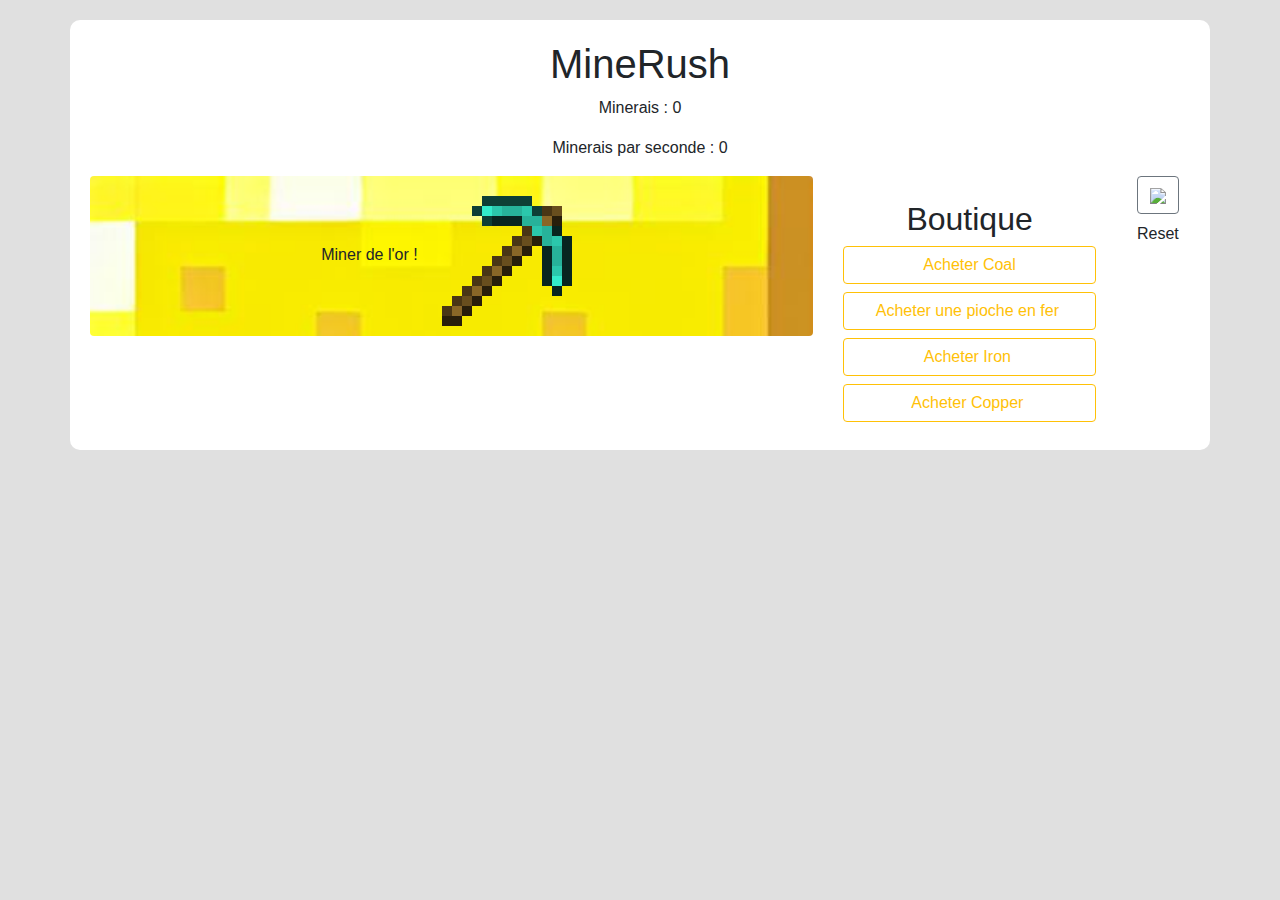
==== index.html @ 58c8d38a "+ animation" ====
<!DOCTYPE html>
<html lang="fr">

<head>
    <meta charset="UTF-8">
    <meta name="viewport" content="width=device-width, initial-scale=1.0">
    <title>Jeu Clicker</title>
    <link rel="stylesheet" href="https://maxcdn.bootstrapcdn.com/bootstrap/4.5.2/css/bootstrap.min.css">
    <link rel="stylesheet" href="styles/style.css">
</head>

<body>
    <div class="container-fluid medieval-text">
        <div class="container">
            <h1 class="text-center">MineRush</h1>
            <div class="resources">
                <p class="text-center">Minerais : <span id="points">0</span></p>
                <p class="text-center">Minerais par seconde : <span id="mineraisParSeconde">0</span></p>
            </div>
            <div class="row justify-content-center">
                <div class="col-md-8">
                    <div class="button-container">
                        <button id="clickButton" class="btn btn-warning">
                            Miner de l'or ! <img src="Assets/Pioche_en_diamant.webp">
                        </button>
                    </div>
                </div>
                <div class="col-md-3">
                    <div class="shop mt-4">
                        <h2 class="text-center mb-2">Boutique</h2>
                        <div class="row">
                            <div class="col-12 mb-2">
                                <button id="buyMine" class="btn btn-outline-warning btn-block">Acheter Coal<img src="">
                                </button>
                            </div>
                            <div class="col-12 mb-2">
                                <button id="buyMineur" class="btn btn-outline-warning btn-block">
                                    Acheter une pioche en fer
                                    <img src="">
                                </button>
                            </div>
                            <div class="col-12 mb-2">
                                <button id="buyMine2" class="btn btn-outline-warning btn-block">
                                    Acheter Iron
                                    <img src="">
                                </button>
                            </div>
                            <div class="col-12 mb-2">
                                <button id="buyMine3" class="btn btn-outline-warning btn-block">
                                    Acheter Copper
                                    <img src="">
                                </button>
                            </div>
                        </div>
                    </div>
                </div>
                <div class="col-md-1">
                    <div class="d-flex flex-column align-items-center">
                        <button class="btn btn-outline-secondary btn-square mb-2" id="resetButton">
                            <img src="Assets/Lingot_d%27or.png">
                        </button>
                        <span class="btn-title text-center">Reset</span>
                    </div>
                </div>
            </div>
        </div>
    </div>

    <script src="https://ajax.googleapis.com/ajax/libs/jquery/3.5.1/jquery.min.js"></script>
    <script src="https://cdnjs.cloudflare.com/ajax/libs/popper.js/1.16.0/umd/popper.min.js"></script>
    <script src="https://maxcdn.bootstrapcdn.com/bootstrap/4.5.2/js/bootstrap.min.js"></script>
    <script src="js/script.js"></script>
</body>

</html>
---- styles/style.css ----
body {
    background-color: #e0e0e0;
}

.container {
    background-color: #ffffff;
    padding: 20px;
    border-radius: 10px;
    margin-top: 20px;
}

button[disabled] {
    opacity: 0.6;
}
.btn.btn-warning {
    background-color: transparent;
    border: none; 
    background-image: url('/Assets/00016-7777777.jpeg');
    background-size: cover; 
    background-repeat: no-repeat; 
    width: 100%;
    height: 100%; 
    padding: 0;
}
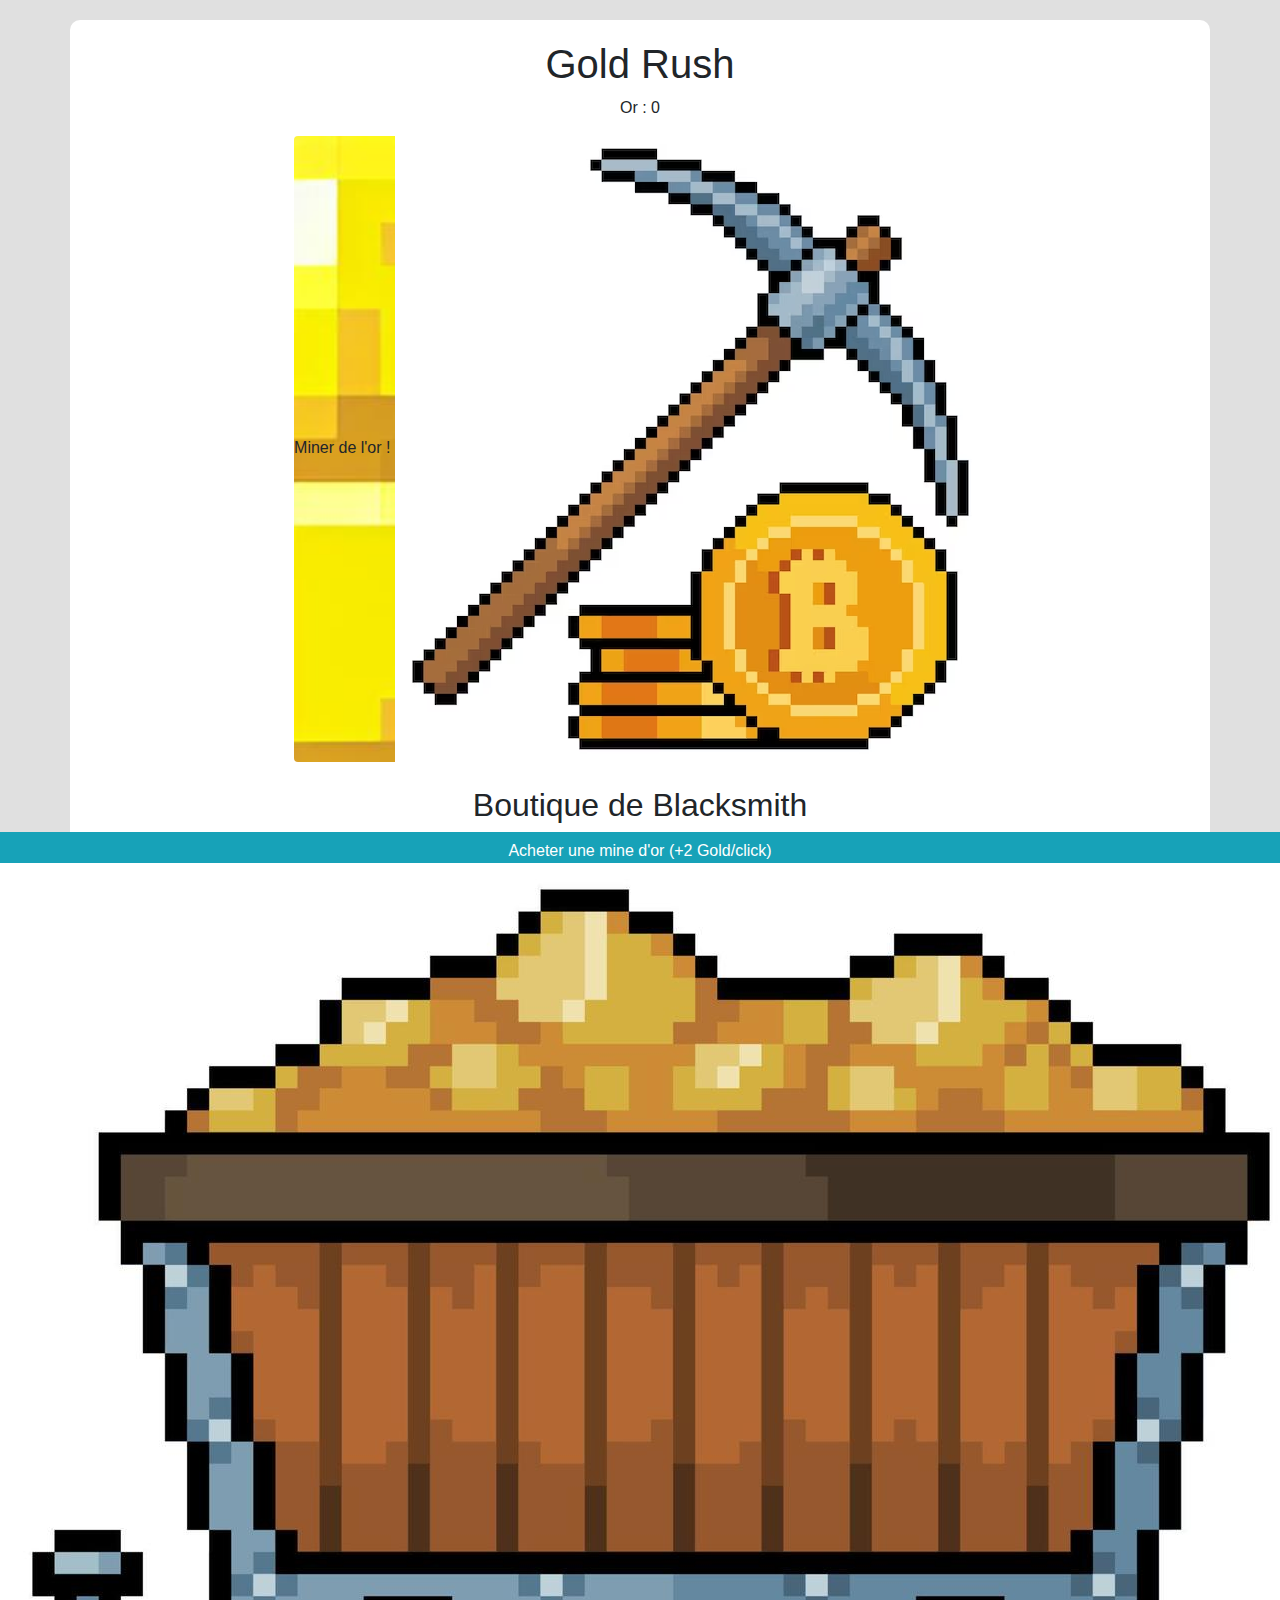
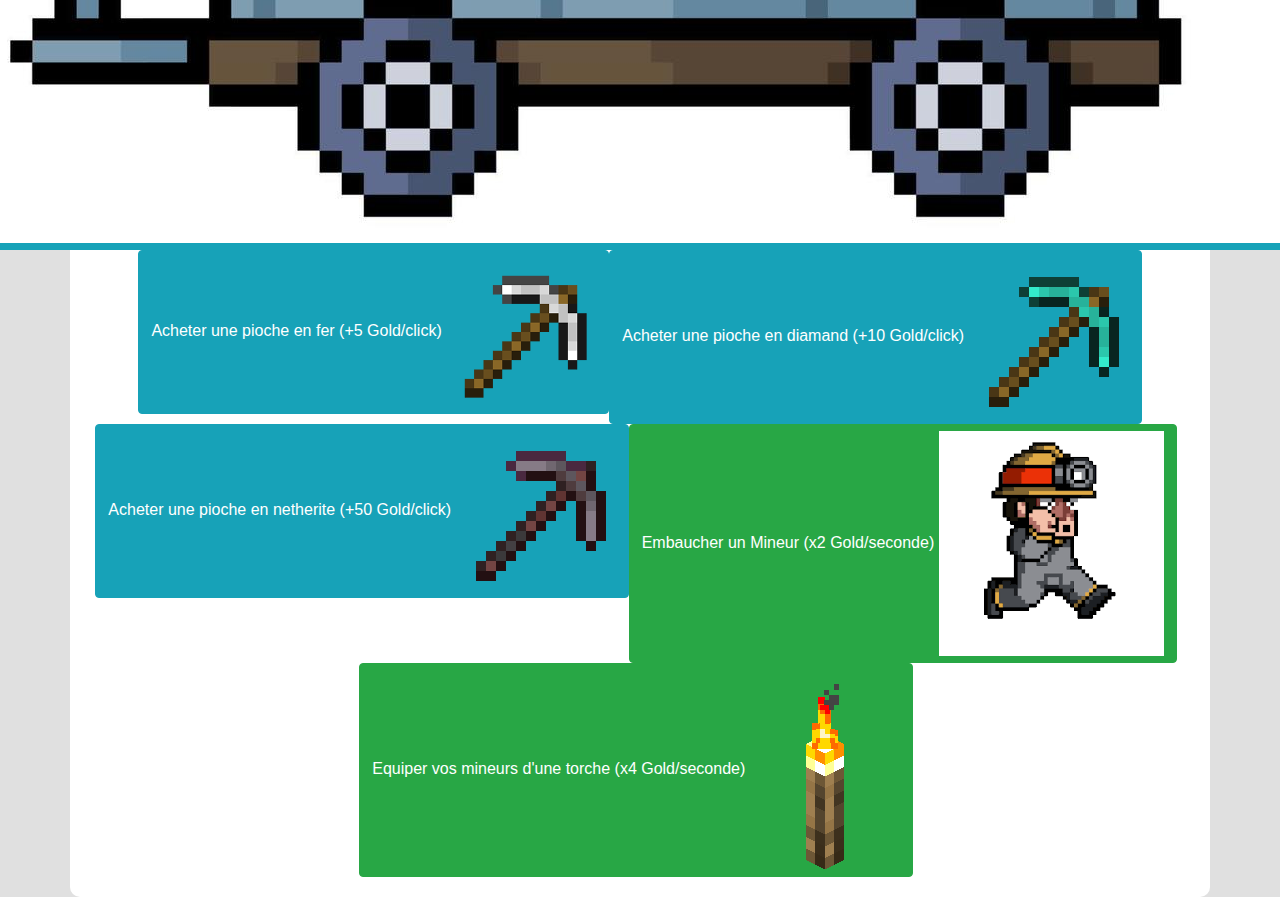
==== commit 4e78d396: "[+]element+bonus dans la boutique" ====
--- a/index.html
+++ b/index.html
@@ -1,65 +1,65 @@
 <!DOCTYPE html>
 <html lang="fr">
-
 <head>
     <meta charset="UTF-8">
     <meta name="viewport" content="width=device-width, initial-scale=1.0">
-    <title>Jeu Clicker</title>
+    <title>Jeu Clicker - Edition Medieval</title>
     <link rel="stylesheet" href="https://maxcdn.bootstrapcdn.com/bootstrap/4.5.2/css/bootstrap.min.css">
     <link rel="stylesheet" href="styles/style.css">
 </head>
-
 <body>
     <div class="container-fluid medieval-text">
         <div class="container">
-            <h1 class="text-center">MineRush</h1>
+            <h1 class="text-center">Gold Rush</h1>
             <div class="resources">
-                <p class="text-center">Minerais : <span id="points">0</span></p>
-                <p class="text-center">Minerais par seconde : <span id="mineraisParSeconde">0</span></p>
+                <p class="text-center">Or : <span id="points">0</span></p>
             </div>
             <div class="row justify-content-center">
-                <div class="col-md-8">
+                <div class="button-container">
+                    <button id="clickButton" class="btn btn-warning">
+                        Miner de l'or !
+                        <img src="Assets/pixel-art-bitcoin-mining-pioche-investissement-dans-icone-crypto-monnaies-pour-jeu-8-bits-ba-blanc_360488-219.avif" alt="Pioche btc">
+                    </button>
+                </div>
+            </div>
+            <div class="shop mt-4">
+                <h2 class="text-center">Boutique de Blacksmith</h2>
+                <div class="row justify-content-center">
                     <div class="button-container">
-                        <button id="clickButton" class="btn btn-warning">
-                            Miner de l'or ! <img src="Assets/Pioche_en_diamant.webp">
+                        <button id="buyMine" class="btn btn-info">
+                            Acheter une mine d'or (+2 Gold/click)
+                            <img src="Assets/9877992-pixel-art-mining-cart-with-gold-vector-icon-for-8bit-game-on-white-background-vectoriel.jpg" alt="Mine d'or">
                         </button>
                     </div>
-                </div>
-                <div class="col-md-3">
-                    <div class="shop mt-4">
-                        <h2 class="text-center mb-2">Boutique</h2>
-                        <div class="row">
-                            <div class="col-12 mb-2">
-                                <button id="buyMine" class="btn btn-outline-warning btn-block">Acheter Coal<img src="">
-                                </button>
-                            </div>
-                            <div class="col-12 mb-2">
-                                <button id="buyMineur" class="btn btn-outline-warning btn-block">
-                                    Acheter une pioche en fer
-                                    <img src="">
-                                </button>
-                            </div>
-                            <div class="col-12 mb-2">
-                                <button id="buyMine2" class="btn btn-outline-warning btn-block">
-                                    Acheter Iron
-                                    <img src="">
-                                </button>
-                            </div>
-                            <div class="col-12 mb-2">
-                                <button id="buyMine3" class="btn btn-outline-warning btn-block">
-                                    Acheter Copper
-                                    <img src="">
-                                </button>
-                            </div>
-                        </div>
+                    <div class="button-container">
+                        <button id="buyPickaxeIron" class="btn btn-info">
+                            Acheter une pioche en fer (+5 Gold/click)
+                            <img src="Assets/Pioche_en_fer.webp" alt="Pioche en fer">
+                        </button>
                     </div>
-                </div>
-                <div class="col-md-1">
-                    <div class="d-flex flex-column align-items-center">
-                        <button class="btn btn-outline-secondary btn-square mb-2" id="resetButton">
-                            <img src="Assets/Lingot_d%27or.png">
+                    <div class="button-container">
+                        <button id="buyPickaxeDiamond" class="btn btn-info">
+                            Acheter une pioche en diamand (+10 Gold/click)
+                            <img src="Assets/Pioche_en_diamant.webp" alt="Pioche en diamant">
                         </button>
-                        <span class="btn-title text-center">Reset</span>
+                    </div>
+                    <div class="button-container">
+                        <button id="buyPickaxeNetherite" class="btn btn-info">
+                            Acheter une pioche en netherite (+50 Gold/click)
+                            <img src="Assets/Pioche_en_Netherite.webp" alt="Pioche en netherite">
+                        </button>
+                    </div>
+                    <div class="button-container">
+                        <button id="buyMineur" class="btn btn-success mr-2">
+                            Embaucher un  Mineur (x2 Gold/seconde)
+                            <img src="Assets/images.png" alt="Mineur qui mine">
+                        </button>
+                    </div>
+                    <div class="button-container">
+                        <button id="buyTorche" class="btn btn-success mr-2">
+                            Equiper vos mineurs d'une torche (x4 Gold/seconde)
+                            <img src="Assets/Torche.webp" alt="Torche">
+                        </button>
                     </div>
                 </div>
             </div>
@@ -71,5 +71,4 @@
     <script src="https://maxcdn.bootstrapcdn.com/bootstrap/4.5.2/js/bootstrap.min.js"></script>
     <script src="js/script.js"></script>
 </body>
-
-</html>+</html>
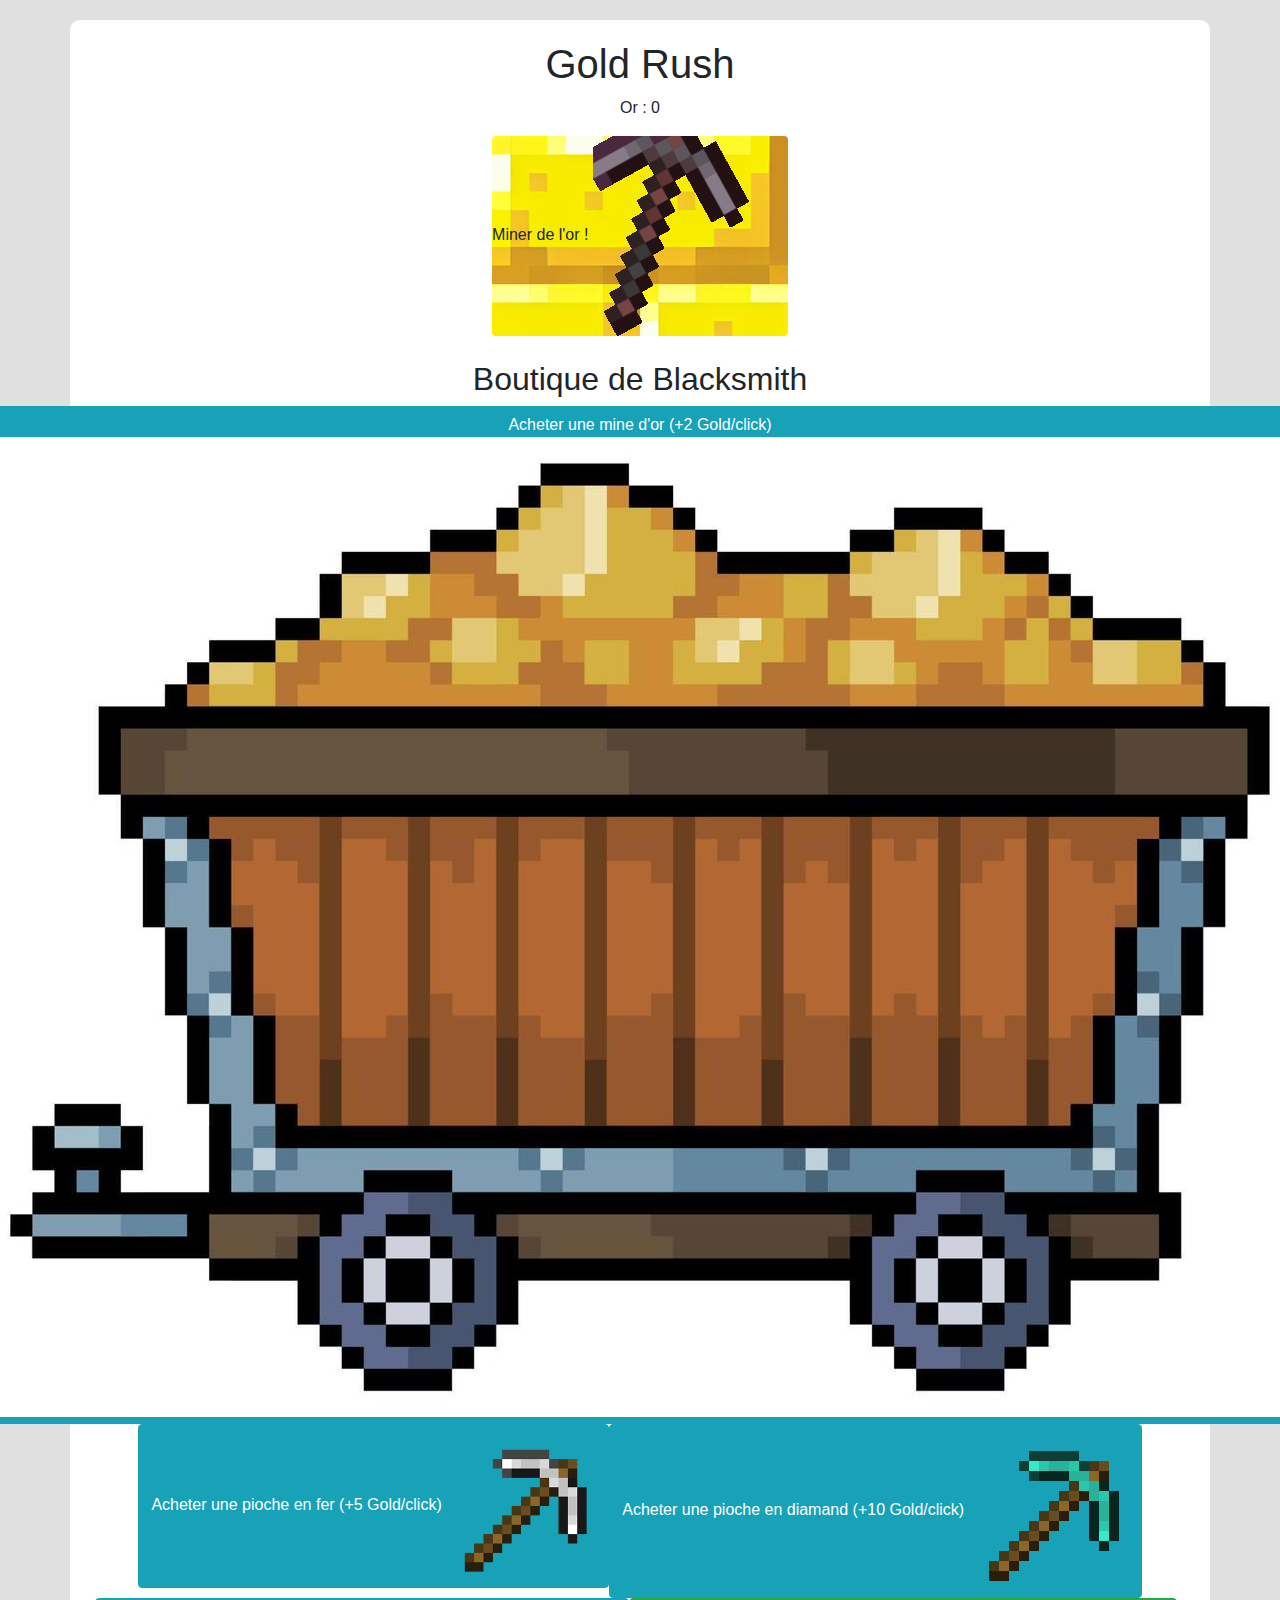
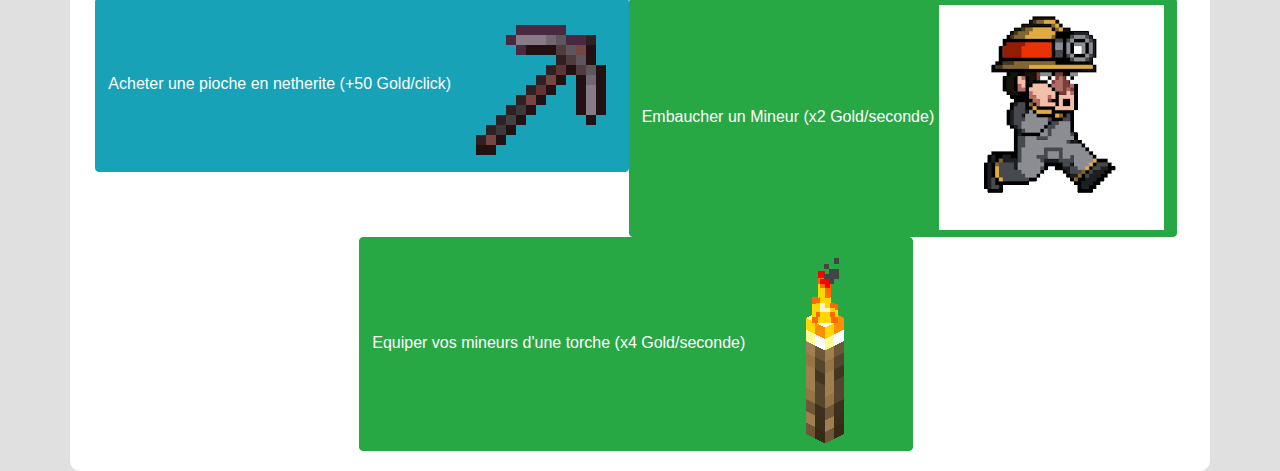
==== commit d0a16b05: "[+]Désativer les objet achetés" ====
--- a/index.html
+++ b/index.html
@@ -18,7 +18,7 @@
                 <div class="button-container">
                     <button id="clickButton" class="btn btn-warning">
                         Miner de l'or !
-                        <img src="Assets/pixel-art-bitcoin-mining-pioche-investissement-dans-icone-crypto-monnaies-pour-jeu-8-bits-ba-blanc_360488-219.avif" alt="Pioche btc">
+                        <img src="Assets/netherite-pickaxe-minecraft.gif" alt="Pioche">
                     </button>
                 </div>
             </div>
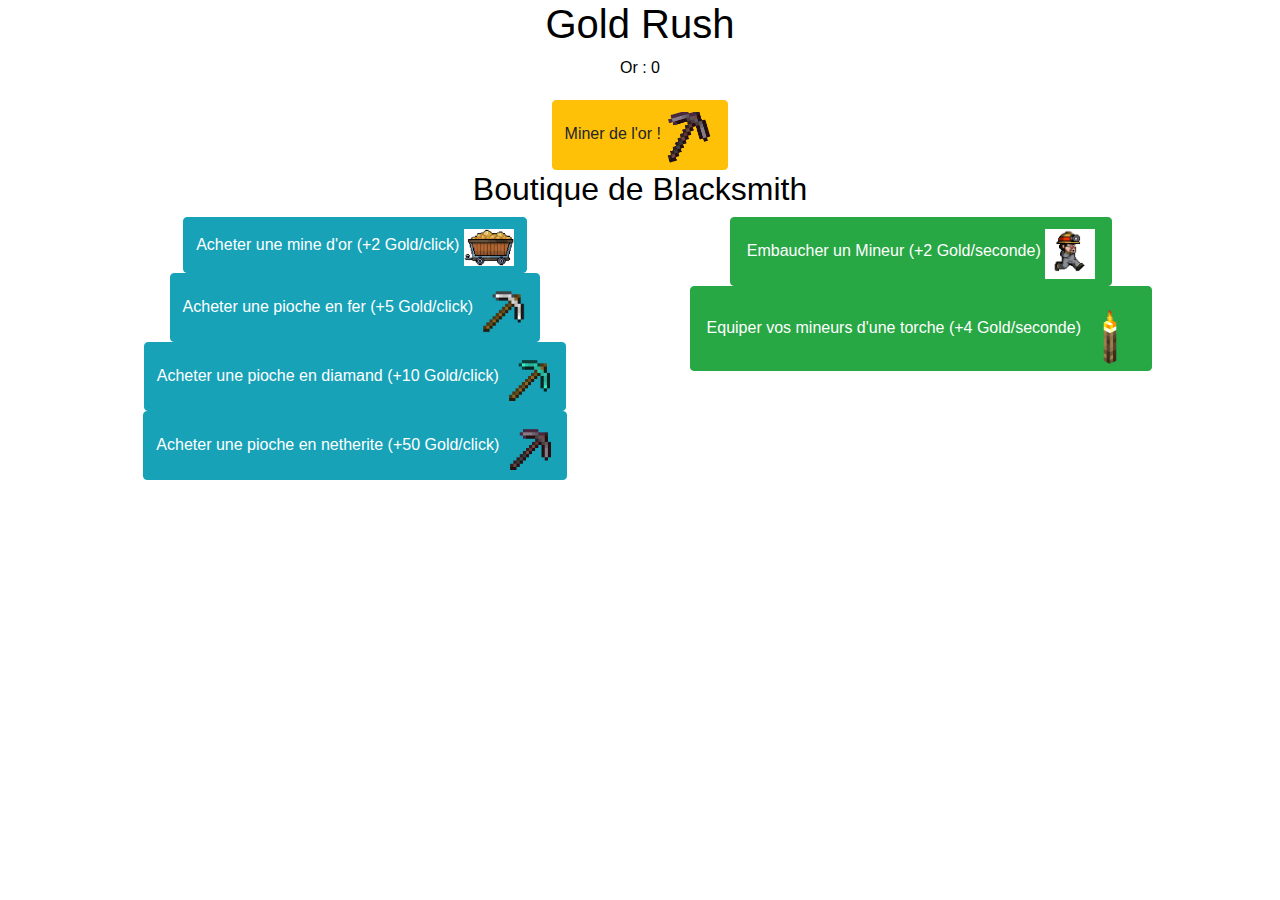
==== commit 2d390dde: "Image fond" ====
--- a/index.html
+++ b/index.html
@@ -22,44 +22,50 @@
                     </button>
                 </div>
             </div>
-            <div class="shop mt-4">
-                <h2 class="text-center">Boutique de Blacksmith</h2>
-                <div class="row justify-content-center">
+            <h2 class="text-center">Boutique de Blacksmith</h2>
+            <div class="row justify-content-center">
+                <div class="col-md-6"> <!-- Colonne pour les cadres bleus -->
                     <div class="button-container">
-                        <button id="buyMine" class="btn btn-info">
-                            Acheter une mine d'or (+2 Gold/click)
-                            <img src="Assets/9877992-pixel-art-mining-cart-with-gold-vector-icon-for-8bit-game-on-white-background-vectoriel.jpg" alt="Mine d'or">
-                        </button>
+                        <div class="button-container">
+                            <button id="buyMine" class="btn btn-info">
+                                Acheter une mine d'or (+2 Gold/click)
+                                <img src="Assets/9877992-pixel-art-mining-cart-with-gold-vector-icon-for-8bit-game-on-white-background-vectoriel.jpg" alt="Mine d'or">
+                            </button>
+                        </div>
+                        <div class="button-container">
+                            <button id="buyPickaxeIron" class="btn btn-info">
+                                Acheter une pioche en fer (+5 Gold/click)
+                                <img src="Assets/Pioche_en_fer.webp" alt="Pioche en fer">
+                            </button>
+                        </div>
+                        <div class="button-container">
+                            <button id="buyPickaxeDiamond" class="btn btn-info">
+                                Acheter une pioche en diamand (+10 Gold/click)
+                                <img src="Assets/Pioche_en_diamant.webp" alt="Pioche en diamant">
+                            </button>
+                        </div>
+                        <div class="button-container">
+                            <button id="buyPickaxeNetherite" class="btn btn-info">
+                                Acheter une pioche en netherite (+50 Gold/click)
+                                <img src="Assets/Pioche_en_Netherite.webp" alt="Pioche en netherite">
+                            </button>
+                        </div>
                     </div>
+                </div>
+                <div class="col-md-6"> <!-- Colonne pour les cadres verts -->
                     <div class="button-container">
-                        <button id="buyPickaxeIron" class="btn btn-info">
-                            Acheter une pioche en fer (+5 Gold/click)
-                            <img src="Assets/Pioche_en_fer.webp" alt="Pioche en fer">
-                        </button>
-                    </div>
-                    <div class="button-container">
-                        <button id="buyPickaxeDiamond" class="btn btn-info">
-                            Acheter une pioche en diamand (+10 Gold/click)
-                            <img src="Assets/Pioche_en_diamant.webp" alt="Pioche en diamant">
-                        </button>
-                    </div>
-                    <div class="button-container">
-                        <button id="buyPickaxeNetherite" class="btn btn-info">
-                            Acheter une pioche en netherite (+50 Gold/click)
-                            <img src="Assets/Pioche_en_Netherite.webp" alt="Pioche en netherite">
-                        </button>
-                    </div>
-                    <div class="button-container">
-                        <button id="buyMineur" class="btn btn-success mr-2">
-                            Embaucher un  Mineur (x2 Gold/seconde)
-                            <img src="Assets/images.png" alt="Mineur qui mine">
-                        </button>
-                    </div>
-                    <div class="button-container">
-                        <button id="buyTorche" class="btn btn-success mr-2">
-                            Equiper vos mineurs d'une torche (x4 Gold/seconde)
-                            <img src="Assets/Torche.webp" alt="Torche">
-                        </button>
+                        <div class="button-container">
+                            <button id="buyMineur" class="btn btn-success mr-2">
+                                Embaucher un  Mineur (+2 Gold/seconde)
+                                <img src="Assets/images.png" alt="Mineur qui mine">
+                            </button>
+                        </div>
+                        <div class="button-container">
+                            <button id="buyTorche" class="btn btn-success mr-2">
+                                Equiper vos mineurs d'une torche (+4 Gold/seconde)
+                                <img src="Assets/Torche.webp" alt="Torche">
+                            </button>
+                        </div>
                     </div>
                 </div>
             </div>
--- a/styles/style.css
+++ b/styles/style.css
@@ -1,24 +1,34 @@
 body {
-    background-color: #e0e0e0;
+    background-image: url('Assets/minecraft-caves-cliffs-snapshot-21w06a.jpg');
+    background-size: cover;
+    background-repeat: no-repeat;
 }
 
-.container {
-    background-color: #ffffff;
-    padding: 20px;
-    border-radius: 10px;
+.medieval-text {
+    color: black; 
+}
+
+.resources {
+    margin-bottom: 20px;
+}
+
+.shop {
     margin-top: 20px;
 }
 
-button[disabled] {
-    opacity: 0.6;
+.button-container {
+    display: flex;
+    flex-direction: column;
+    align-items: center;
 }
-.btn.btn-warning {
-    background-color: transparent;
-    border: none; 
-    background-image: url('/Assets/00016-7777777.jpeg');
-    background-size: cover; 
-    background-repeat: no-repeat; 
-    width: 100%;
-    height: 100%; 
-    padding: 0;
+
+.button-container button {
+    width: 100%; 
+    flex-grow: 1; 
 }
+
+.button-container img {
+    max-width: 50px; 
+    height: auto;
+    margin-top: 5px; 
+}
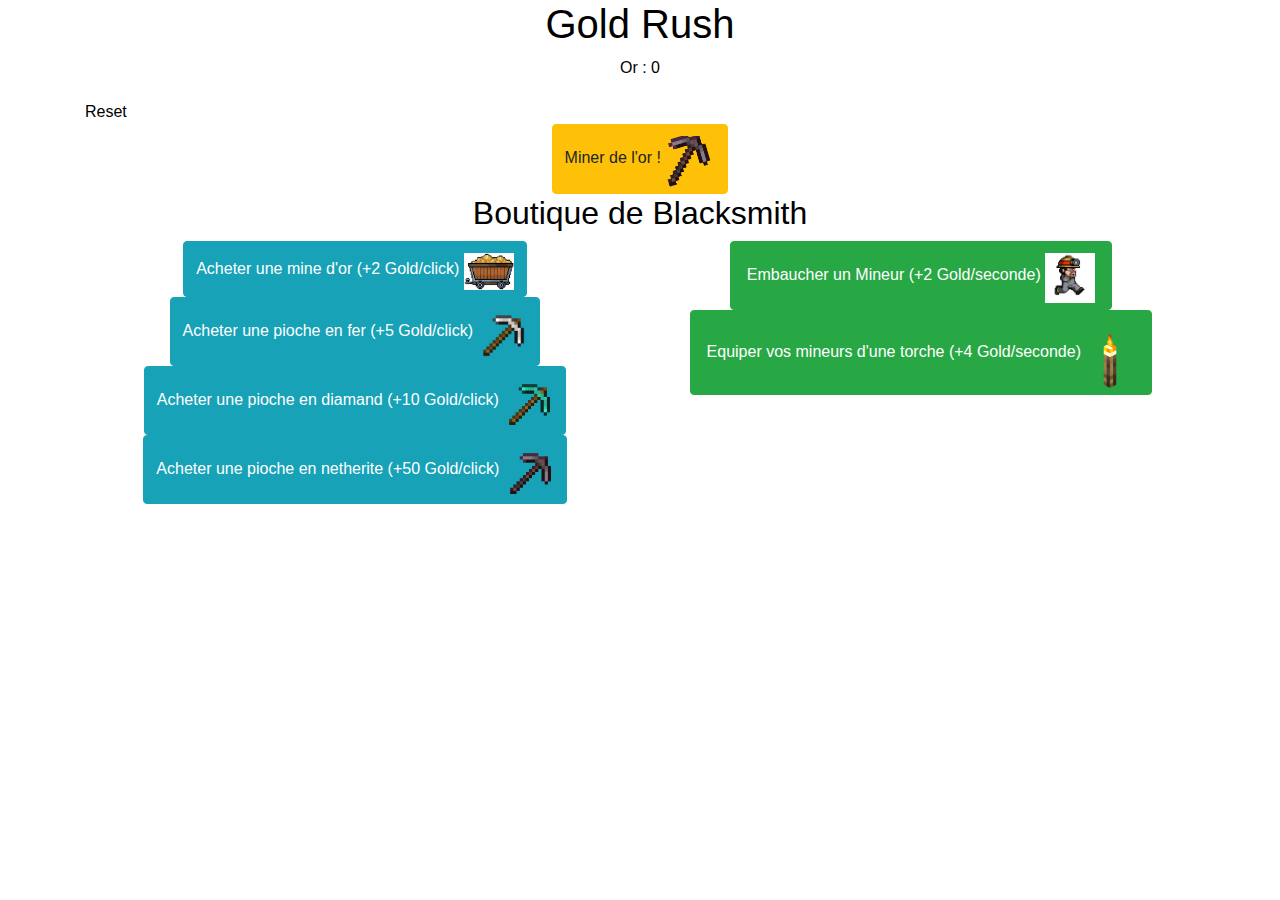
==== commit 34b8d934: "[+]Boutton Reset" ====
--- a/index.html
+++ b/index.html
@@ -14,6 +14,7 @@
             <div class="resources">
                 <p class="text-center">Or : <span id="points">0</span></p>
             </div>
+            <span class="btn-title text-center">Reset</span>
             <div class="row justify-content-center">
                 <div class="button-container">
                     <button id="clickButton" class="btn btn-warning">
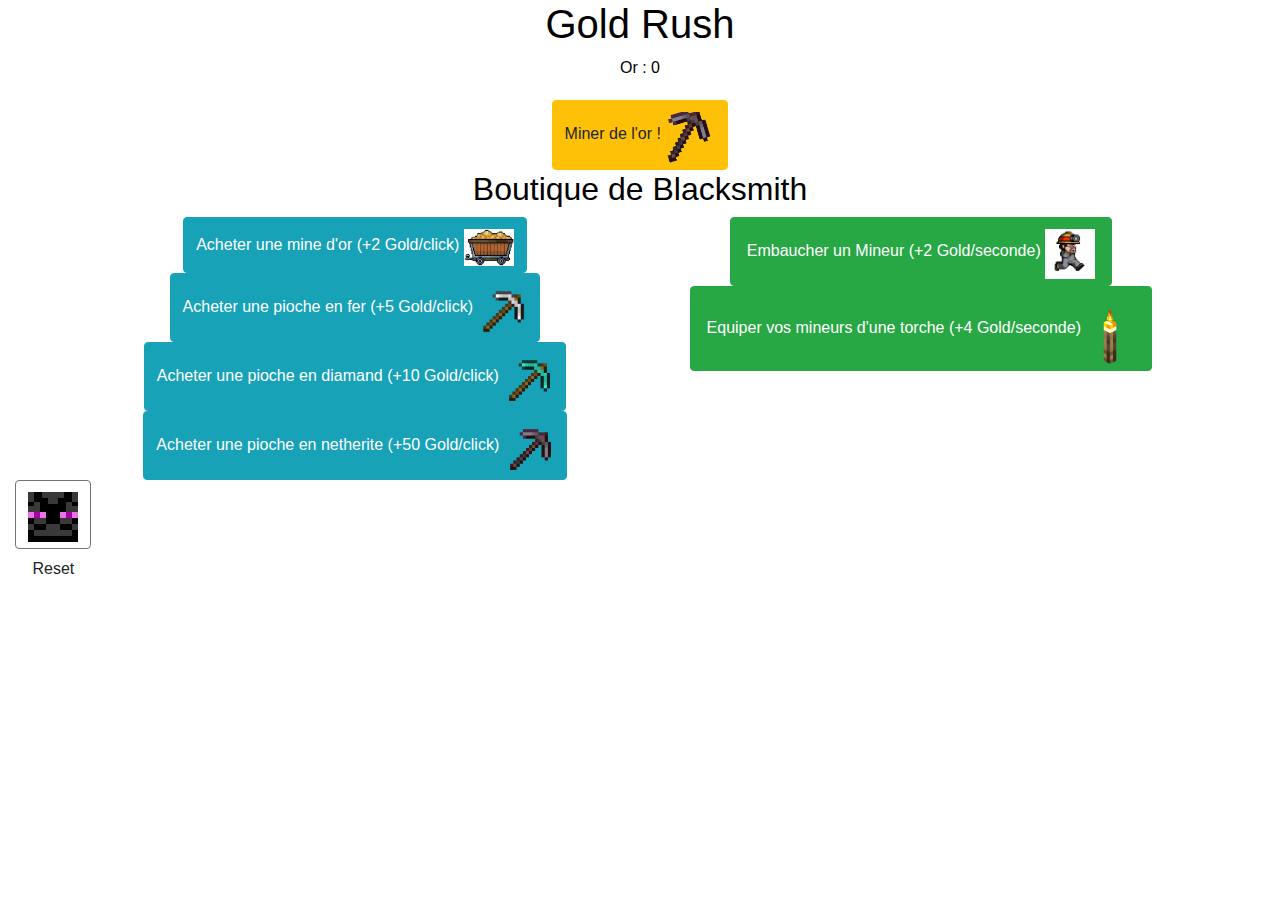
==== commit 3a58c568: "Correction bug boutton reset" ====
--- a/index.html
+++ b/index.html
@@ -14,7 +14,6 @@
             <div class="resources">
                 <p class="text-center">Or : <span id="points">0</span></p>
             </div>
-            <span class="btn-title text-center">Reset</span>
             <div class="row justify-content-center">
                 <div class="button-container">
                     <button id="clickButton" class="btn btn-warning">
@@ -72,6 +71,13 @@
             </div>
         </div>
     </div>
+    <div class="col-md-1">
+        <div class="d-flex flex-column align-items-center">
+            <button class="btn btn-outline-secondary btn-square mb-2" id="resetButton">
+                <img src="Assets/1748a71f90b18d3d48c16d7288687e4c.jpg">
+            </button>
+            <span class="btn-title text-center">Reset</span>
+    </div>
 
     <script src="https://ajax.googleapis.com/ajax/libs/jquery/3.5.1/jquery.min.js"></script>
     <script src="https://cdnjs.cloudflare.com/ajax/libs/popper.js/1.16.0/umd/popper.min.js"></script>
--- a/styles/style.css
+++ b/styles/style.css
@@ -32,3 +32,9 @@
     height: auto;
     margin-top: 5px; 
 }
+
+#resetButton img{
+    max-width: 50px; 
+    height: auto;
+    margin-top: 5px;
+}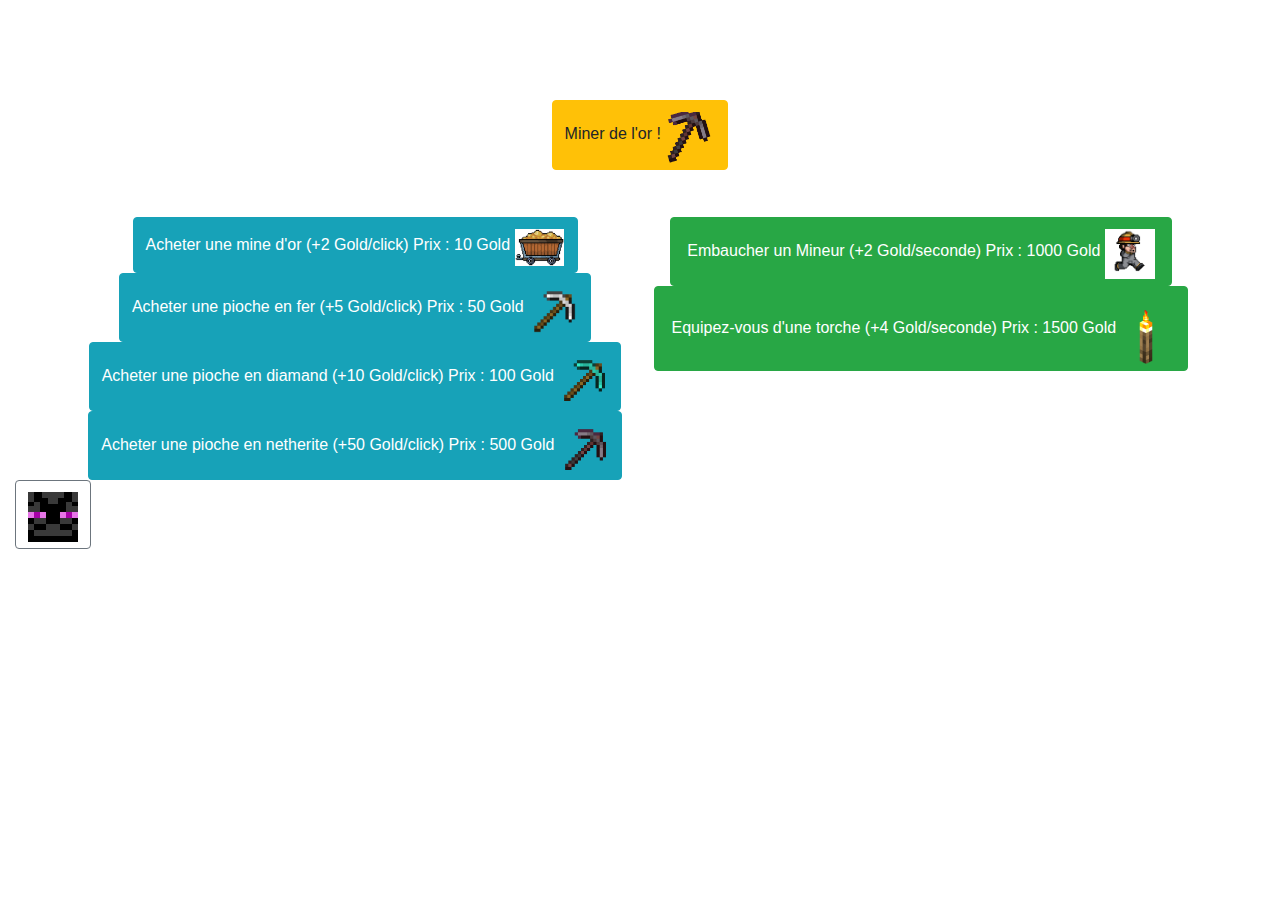
==== commit 2adf6c8a: "[+]Bug Fond Ecran" ====
--- a/index.html
+++ b/index.html
@@ -28,25 +28,25 @@
                     <div class="button-container">
                         <div class="button-container">
                             <button id="buyMine" class="btn btn-info">
-                                Acheter une mine d'or (+2 Gold/click)
+                                Acheter une mine d'or (+2 Gold/click) Prix : 10 Gold
                                 <img src="Assets/9877992-pixel-art-mining-cart-with-gold-vector-icon-for-8bit-game-on-white-background-vectoriel.jpg" alt="Mine d'or">
                             </button>
                         </div>
                         <div class="button-container">
                             <button id="buyPickaxeIron" class="btn btn-info">
-                                Acheter une pioche en fer (+5 Gold/click)
+                                Acheter une pioche en fer (+5 Gold/click) Prix : 50 Gold
                                 <img src="Assets/Pioche_en_fer.webp" alt="Pioche en fer">
                             </button>
                         </div>
                         <div class="button-container">
                             <button id="buyPickaxeDiamond" class="btn btn-info">
-                                Acheter une pioche en diamand (+10 Gold/click)
+                                Acheter une pioche en diamand (+10 Gold/click) Prix : 100 Gold
                                 <img src="Assets/Pioche_en_diamant.webp" alt="Pioche en diamant">
                             </button>
                         </div>
                         <div class="button-container">
                             <button id="buyPickaxeNetherite" class="btn btn-info">
-                                Acheter une pioche en netherite (+50 Gold/click)
+                                Acheter une pioche en netherite (+50 Gold/click) Prix : 500 Gold
                                 <img src="Assets/Pioche_en_Netherite.webp" alt="Pioche en netherite">
                             </button>
                         </div>
@@ -56,13 +56,13 @@
                     <div class="button-container">
                         <div class="button-container">
                             <button id="buyMineur" class="btn btn-success mr-2">
-                                Embaucher un  Mineur (+2 Gold/seconde)
+                                Embaucher un  Mineur (+2 Gold/seconde) Prix : 1000 Gold
                                 <img src="Assets/images.png" alt="Mineur qui mine">
                             </button>
                         </div>
                         <div class="button-container">
                             <button id="buyTorche" class="btn btn-success mr-2">
-                                Equiper vos mineurs d'une torche (+4 Gold/seconde)
+                                Equipez-vous d'une torche (+4 Gold/seconde) Prix : 1500 Gold
                                 <img src="Assets/Torche.webp" alt="Torche">
                             </button>
                         </div>
--- a/styles/style.css
+++ b/styles/style.css
@@ -1,11 +1,10 @@
 body {
-    background-image: url('Assets/minecraft-caves-cliffs-snapshot-21w06a.jpg');
-    background-size: cover;
-    background-repeat: no-repeat;
+        background-image: url('C:/Users/aouga/Desktop/clicker/Assets/Mccavern.webp');
+        color: white;
 }
 
 .medieval-text {
-    color: black; 
+    color: white; 
 }
 
 .resources {
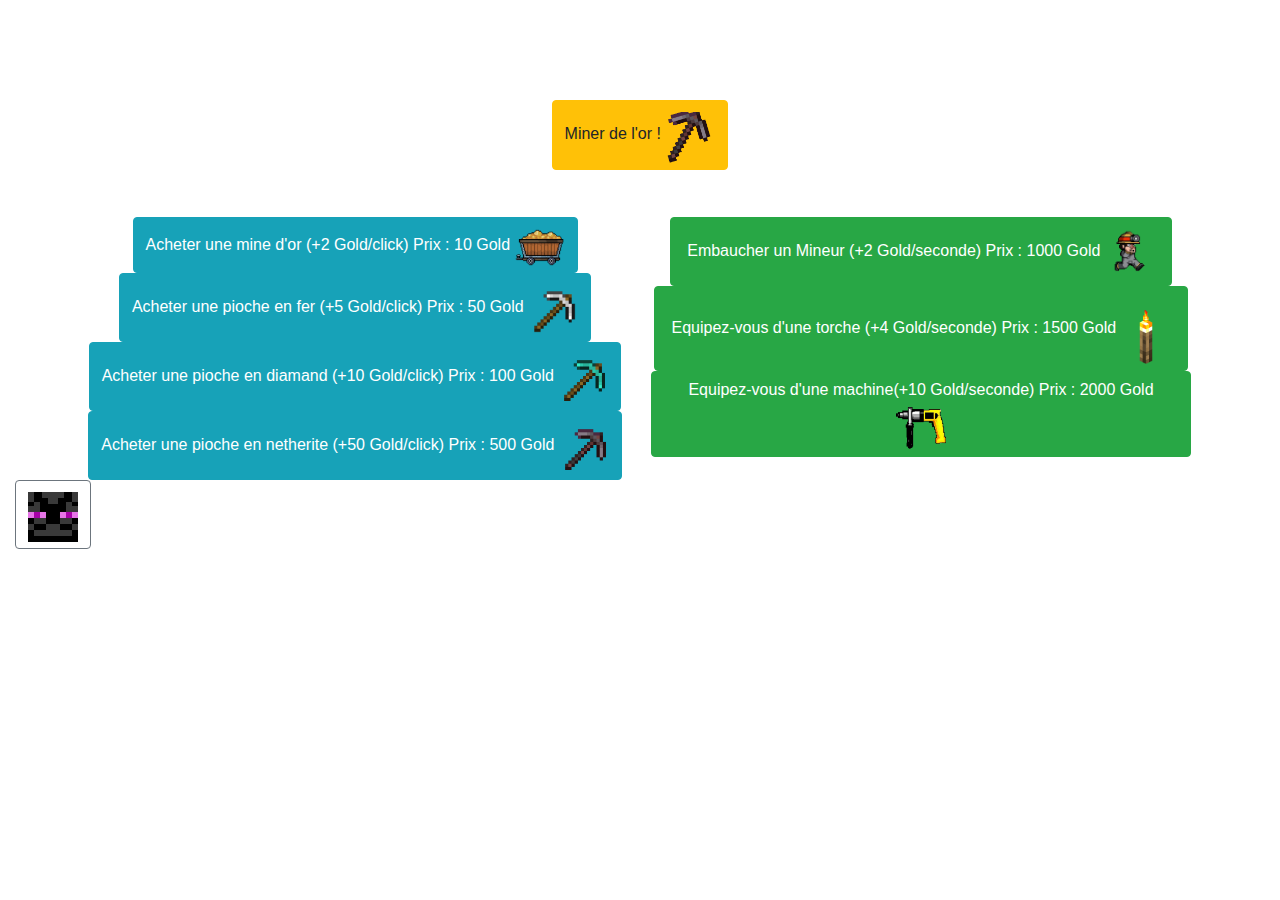
==== commit f485e172: "[+]Bonus" ====
--- a/index.html
+++ b/index.html
@@ -29,7 +29,7 @@
                         <div class="button-container">
                             <button id="buyMine" class="btn btn-info">
                                 Acheter une mine d'or (+2 Gold/click) Prix : 10 Gold
-                                <img src="Assets/9877992-pixel-art-mining-cart-with-gold-vector-icon-for-8bit-game-on-white-background-vectoriel.jpg" alt="Mine d'or">
+                                <img src="Assets/9877992-pixel-art-mining-cart-with-gold-vector-icon-for-8bit-game-on-white-background-vectoriel-removebg-preview.png" alt="Mine d'or">
                             </button>
                         </div>
                         <div class="button-container">
@@ -57,13 +57,19 @@
                         <div class="button-container">
                             <button id="buyMineur" class="btn btn-success mr-2">
                                 Embaucher un  Mineur (+2 Gold/seconde) Prix : 1000 Gold
-                                <img src="Assets/images.png" alt="Mineur qui mine">
+                                <img src="Assets/images-removebg-preview.png" alt="Mineur qui mine">
                             </button>
                         </div>
                         <div class="button-container">
                             <button id="buyTorche" class="btn btn-success mr-2">
                                 Equipez-vous d'une torche (+4 Gold/seconde) Prix : 1500 Gold
                                 <img src="Assets/Torche.webp" alt="Torche">
+                            </button>
+                        </div>
+                        <div class="button-container">
+                            <button id="buyMarteau" class="btn btn-success mr-2">
+                                Equipez-vous d'une machine(+10 Gold/seconde) Prix : 2000 Gold
+                                <img src="Assets/illustration-du-vecteur-pixel-art-du-jeu-de-foreuse-machine-2r273c8-removebg-preview.png" alt="Marteau Piqueur">
                             </button>
                         </div>
                     </div>
